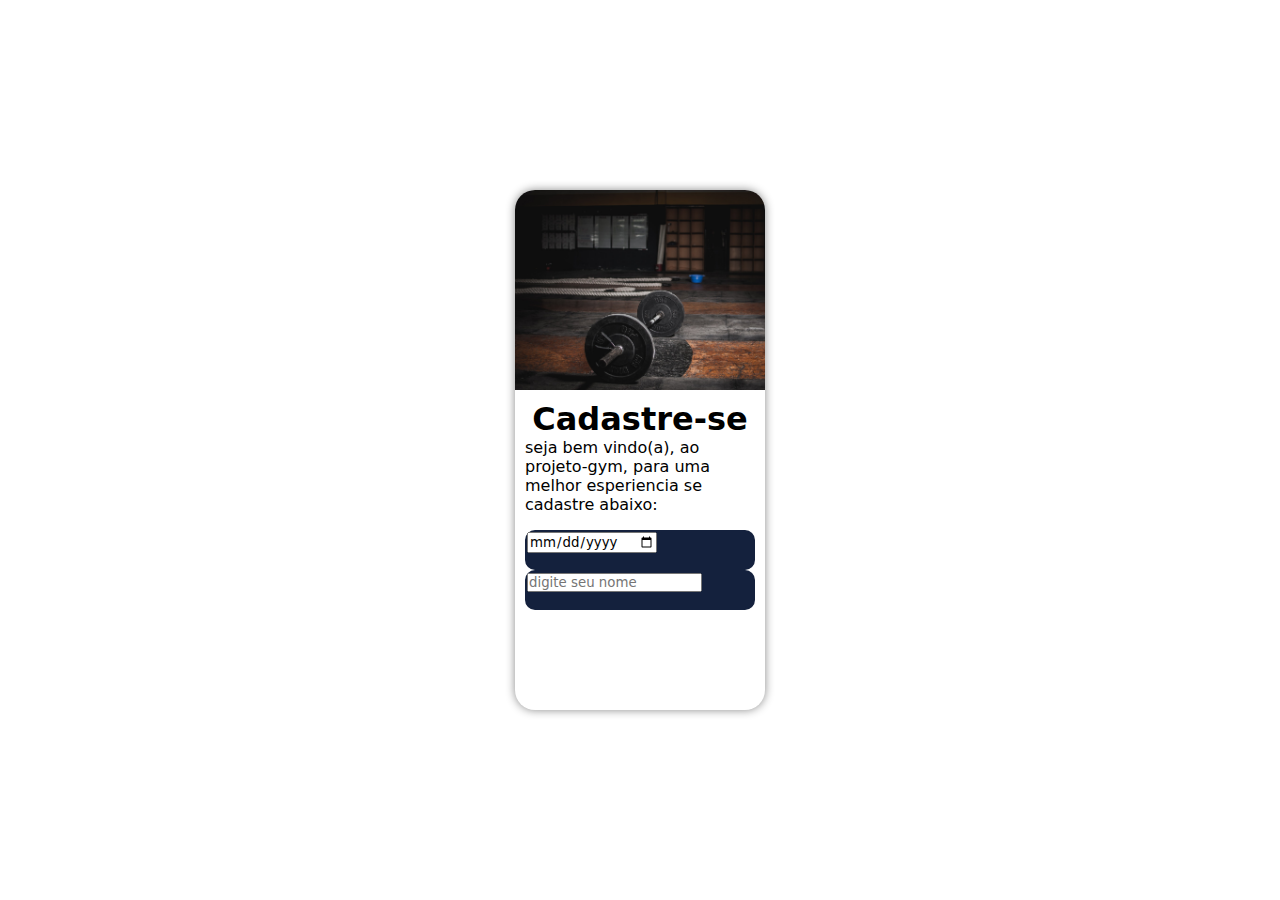
==== index.html @ 298be102 "up" ====
<!DOCTYPE html>
<html lang="pt-br">
<head>
    <meta charset="UTF-8">
    <meta http-equiv="X-UA-Compatible" content="IE=edge">
    <meta name="viewport" content="width=device-width, initial-scale=1.0">
    <title>gym</title>
    <link rel="stylesheet" href="estilos/style.css">
    <link rel="stylesheet" href="estilos/media-query.css">
</head>
<body>
    <main>
        <section id="cadastro">
            <div id="imagem">

            </div>
            <div id="cadastro">
                <h1>Cadastre-se</h1>
                <p>seja bem vindo(a), ao projeto-gym, para uma melhor esperiencia se cadastre abaixo:</p>
                <form action="pag-1.html">
                    <div class="campo">
                        <input type="date" name="data" id="idata" placeholder="digite sua data de nascimento" required>

                    </div>
                    <div class="campo">
                        <input type="nome" name="nome" id="inome" placeholder="digite seu nome" required>
                        <label for="iname"></label>
                    </div>
                </form>

            </div>


        </section>
    </main>
</body>
</html>
---- estilos/style.css ----
@charset "UFT-8";

*{
    font-family: system-ui, -apple-system, BlinkMacSystemFont, 'Segoe UI', Roboto, Oxygen, Ubuntu, Cantarell, 'Open Sans', 'Helvetica Neue', sans-serif;
    padding: 0px;
    margin: 0px;
    box-sizing: border-box;
}

body, html{
    height: 100vh;
    width: 100vw;
}
main{
    position: relative;
    height: 100vh;
    width: 100vw;
}

section#cadastro{
    position: absolute;
    top: 50%;
    left: 50%;
    overflow: hidden;

    background-color: white;
    width: 250px;
    height: 520px;
    border-radius: 20px;
    box-shadow: 0px 0px 10px rgba(0, 0, 0, 0.468);

    transform: translate(-50%, -50%);
    transition: width 0.3s, height 0.3s;
    transition-timing-function: ease;
}

section#cadastro>div#imagem{
    display: block;
    background: url(../imagens/foto-1.jpg) no-repeat;
    background-size: cover;
    height: 200px;
}

section#cadastro>div#cadastro{
    display: block;
    padding: 10px;
}

div#cadastro>h1{
    text-align: center;
    
}
div#cadastro>p{
   margin-bottom: 1em;
}

form>div.campo{
    background-color:#14213d;
    display: block;
    width: 100%;
    height: 40px;
    border: 2px solid #14213d;
    border-radius: 10px;
    margin: 5px, 0px;
}

div.campo>label{
  display: none;
}
---- estilos/media-query.css ----
@charset "UFT-8";
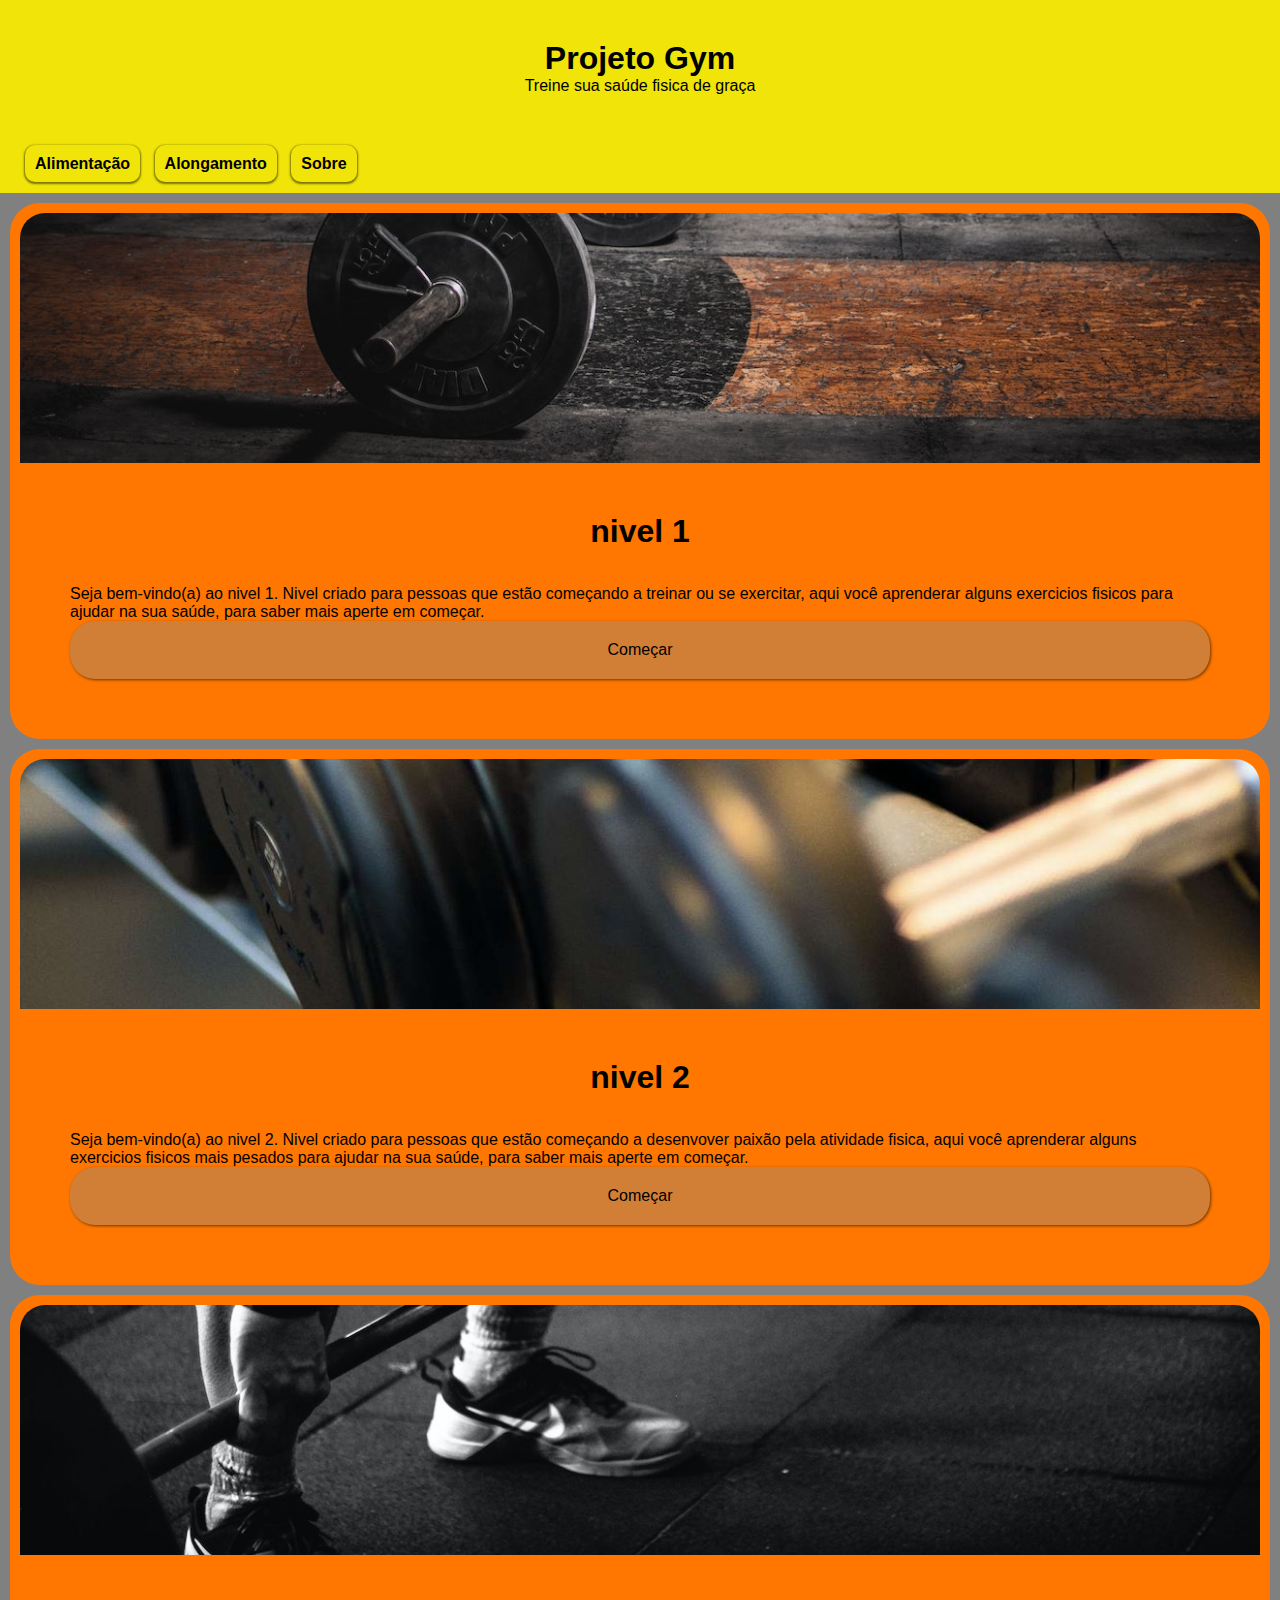
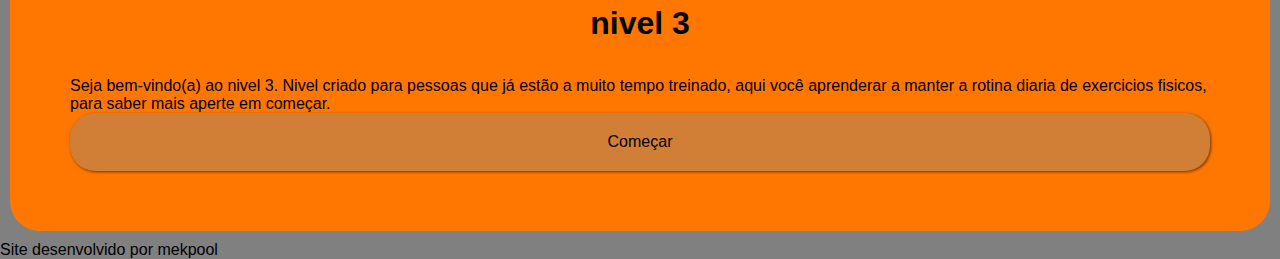
==== commit 9e18e44c: "up" ====
--- a/index.html
+++ b/index.html
@@ -7,31 +7,62 @@
     <title>gym</title>
     <link rel="stylesheet" href="estilos/style.css">
     <link rel="stylesheet" href="estilos/media-query.css">
-</head>
-<body>
+
+    <header>
+        <h1>Projeto Gym</h1>
+        <p>Treine sua saúde fisica de graça</p>
+    </header>
+
+    <nav>
+        <a href="#">Alimentação</a>
+        <a href="#">Alongamento</a>
+        <a href="#">Sobre</a>
+    </nav>
+
+    <main id="boder">
+       <section id="entrada">
+           <div id="imagem-1">
+
+           </div>
+
+           <div id="formulario">
+               <h1>nivel 1</h1>
+               <p>Seja bem-vindo(a) ao nivel 1. Nivel criado para pessoas que estão começando a treinar ou se exercitar, aqui você aprenderar alguns exercicios fisicos para ajudar na sua saúde, para saber mais aperte em começar. </p>
+            <input type="submit" value="Começar"><a href="nivel-1.html"></a>
+            </div>
+       </section>
+    </main>
+
     <main>
-        <section id="cadastro">
-            <div id="imagem">
+        <section id="entrada">
+            <div id="imagem-2">
 
             </div>
-            <div id="cadastro">
-                <h1>Cadastre-se</h1>
-                <p>seja bem vindo(a), ao projeto-gym, para uma melhor esperiencia se cadastre abaixo:</p>
-                <form action="pag-1.html">
-                    <div class="campo">
-                        <input type="date" name="data" id="idata" placeholder="digite sua data de nascimento" required>
+            <div id="formulario">
+                <h1>nivel 2</h1>
+                <p>Seja bem-vindo(a) ao nivel 2. Nivel criado para pessoas que estão começando a desenvover paixão pela atividade fisica, aqui você aprenderar alguns exercicios fisicos mais pesados para ajudar na sua saúde, para saber mais aperte em começar. </p>
+                <input type="submit" value="Começar"><a href="nivel-2.html"></a>
+                
+            </div>
+        </section>
+    
+    </main>
+    
+    <main>
+       <section id="entrada">
+        <div id="imagem-3">
 
-                    </div>
-                    <div class="campo">
-                        <input type="nome" name="nome" id="inome" placeholder="digite seu nome" required>
-                        <label for="iname"></label>
-                    </div>
-                </form>
+        </div>
+        <div id="formulario">
+            <h1>nivel 3</h1>
+            <p>Seja bem-vindo(a) ao nivel 3. Nivel criado para pessoas que já estão a muito tempo treinado, aqui você aprenderar a manter a rotina diaria de exercicios fisicos, para saber mais aperte em começar. </p>
+            <input type="submit" value="Começar"><a href="nivel-3.html"></a>
+        </div>
+       </section>
+    </main>
 
-            </div>
+    <footer>
+        <p>Site desenvolvido por mekpool</p>
+    </footer>
 
 
-        </section>
-    </main>
-</body>
-</html>--- a/estilos/style.css
+++ b/estilos/style.css
@@ -1,69 +1,95 @@
 @charset "UFT-8";
-
 *{
-    font-family: system-ui, -apple-system, BlinkMacSystemFont, 'Segoe UI', Roboto, Oxygen, Ubuntu, Cantarell, 'Open Sans', 'Helvetica Neue', sans-serif;
+    font-family: Arial, Helvetica, sans-serif;
+    margin: 0px;
     padding: 0px;
-    margin: 0px;
-    box-sizing: border-box;
 }
 
-body, html{
-    height: 100vh;
-    width: 100vw;
-}
-main{
-    position: relative;
-    height: 100vh;
-    width: 100vw;
+body,html{
+    background-color: gray;
 }
 
-section#cadastro{
-    position: absolute;
-    top: 50%;
-    left: 50%;
-    overflow: hidden;
-
-    background-color: white;
-    width: 250px;
-    height: 520px;
-    border-radius: 20px;
-    box-shadow: 0px 0px 10px rgba(0, 0, 0, 0.468);
-
-    transform: translate(-50%, -50%);
-    transition: width 0.3s, height 0.3s;
-    transition-timing-function: ease;
+header{
+    background-color: rgb(240, 228, 8);
+    text-align: center;
+    padding: 40px;
 }
 
-section#cadastro>div#imagem{
+nav{ 
+    background-color: rgb(240, 228, 8);
+    padding: 20px;
+}
+
+nav>a{
+    padding: 10px;
+    margin: 5px;
+    text-decoration: none;
+    box-shadow: 0px 1px 2px 1px rgba(0, 0, 0, 0.496);
+    border-radius: 10px;
+    font-weight: bolder;
+    color: black;
+}
+
+nav>a:hover{
+  background-color: rgb(176, 164, 35);
+}
+
+
+main{
+    background-color: rgb(255, 119, 0);
+    padding: 10px;
+    margin: 10px;
+    border-radius: 30px;
+}
+
+section#entrada>div#imagem-1{
     display: block;
     background: url(../imagens/foto-1.jpg) no-repeat;
+    height: 250px;
     background-size: cover;
-    height: 200px;
+    background-position: bottom;
+    border-radius: 25px 25px 0px 0px;
 }
 
-section#cadastro>div#cadastro{
+section#entrada>div#imagem-2{
     display: block;
-    padding: 10px;
+    background: url(../imagens/foto-2.jpg);
+    height: 250px;
+    background-size: cover;
+    background-position: bottom left;
+    border-radius: 25px 25px 0px 0px;
 }
 
-div#cadastro>h1{
-    text-align: center;
-    
-}
-div#cadastro>p{
-   margin-bottom: 1em;
+section#entrada>div#imagem-3{
+    display: block;
+    background: url(../imagens/foto-3.jpg);
+    height: 250px;
+    background-size: cover;
+    background-position: bottom;
+    border-radius: 25px 25px 0px 0px;
 }
 
-form>div.campo{
-    background-color:#14213d;
+section#entrada>div#formulario{
     display: block;
-    width: 100%;
-    height: 40px;
-    border: 2px solid #14213d;
-    border-radius: 10px;
-    margin: 5px, 0px;
+    padding: 50px;
 }
 
-div.campo>label{
-  display: none;
-}+div#formulario>h1{
+    text-align: center;
+    margin-bottom: 35px;
+}
+
+div#formulario>input{
+    background-color: #d17e37;
+    padding: 20px;
+    height: 100%;
+    width: 100%;
+    border: 0px;
+    border-radius: 25px;
+    font-size: 1em;
+    box-shadow: 1px 1px 3px 0px rgba(0, 0, 0, 0.557);
+}
+
+div#formulario>input:hover{
+    background-color: #fe5d18;
+}
--- a/estilos/media-query.css
+++ b/estilos/media-query.css
@@ -1 +1,36 @@
-@charset "UFT-8";+@charset "UFT-8";
+
+/*telas medias*/
+@media screen and (min-width:768px) and (max-width:992px) {
+    
+    body{
+        background-image: linear-gradient(to top, green, yellow );
+    }
+
+
+    section#entrada{
+        width: 65vw;
+        height: 82vh;
+    }
+
+    section#entrada>div#imagem-1{
+        float: left;
+        width: 720px;
+        
+    }
+
+    section#entrada>div#formulario{
+        width: 100%;
+    }
+
+    div#formulario>input{
+       text-align: center;
+    }
+
+}
+
+
+/*telas grandes*/
+@media  screen and (min-width: 992px) {
+    
+}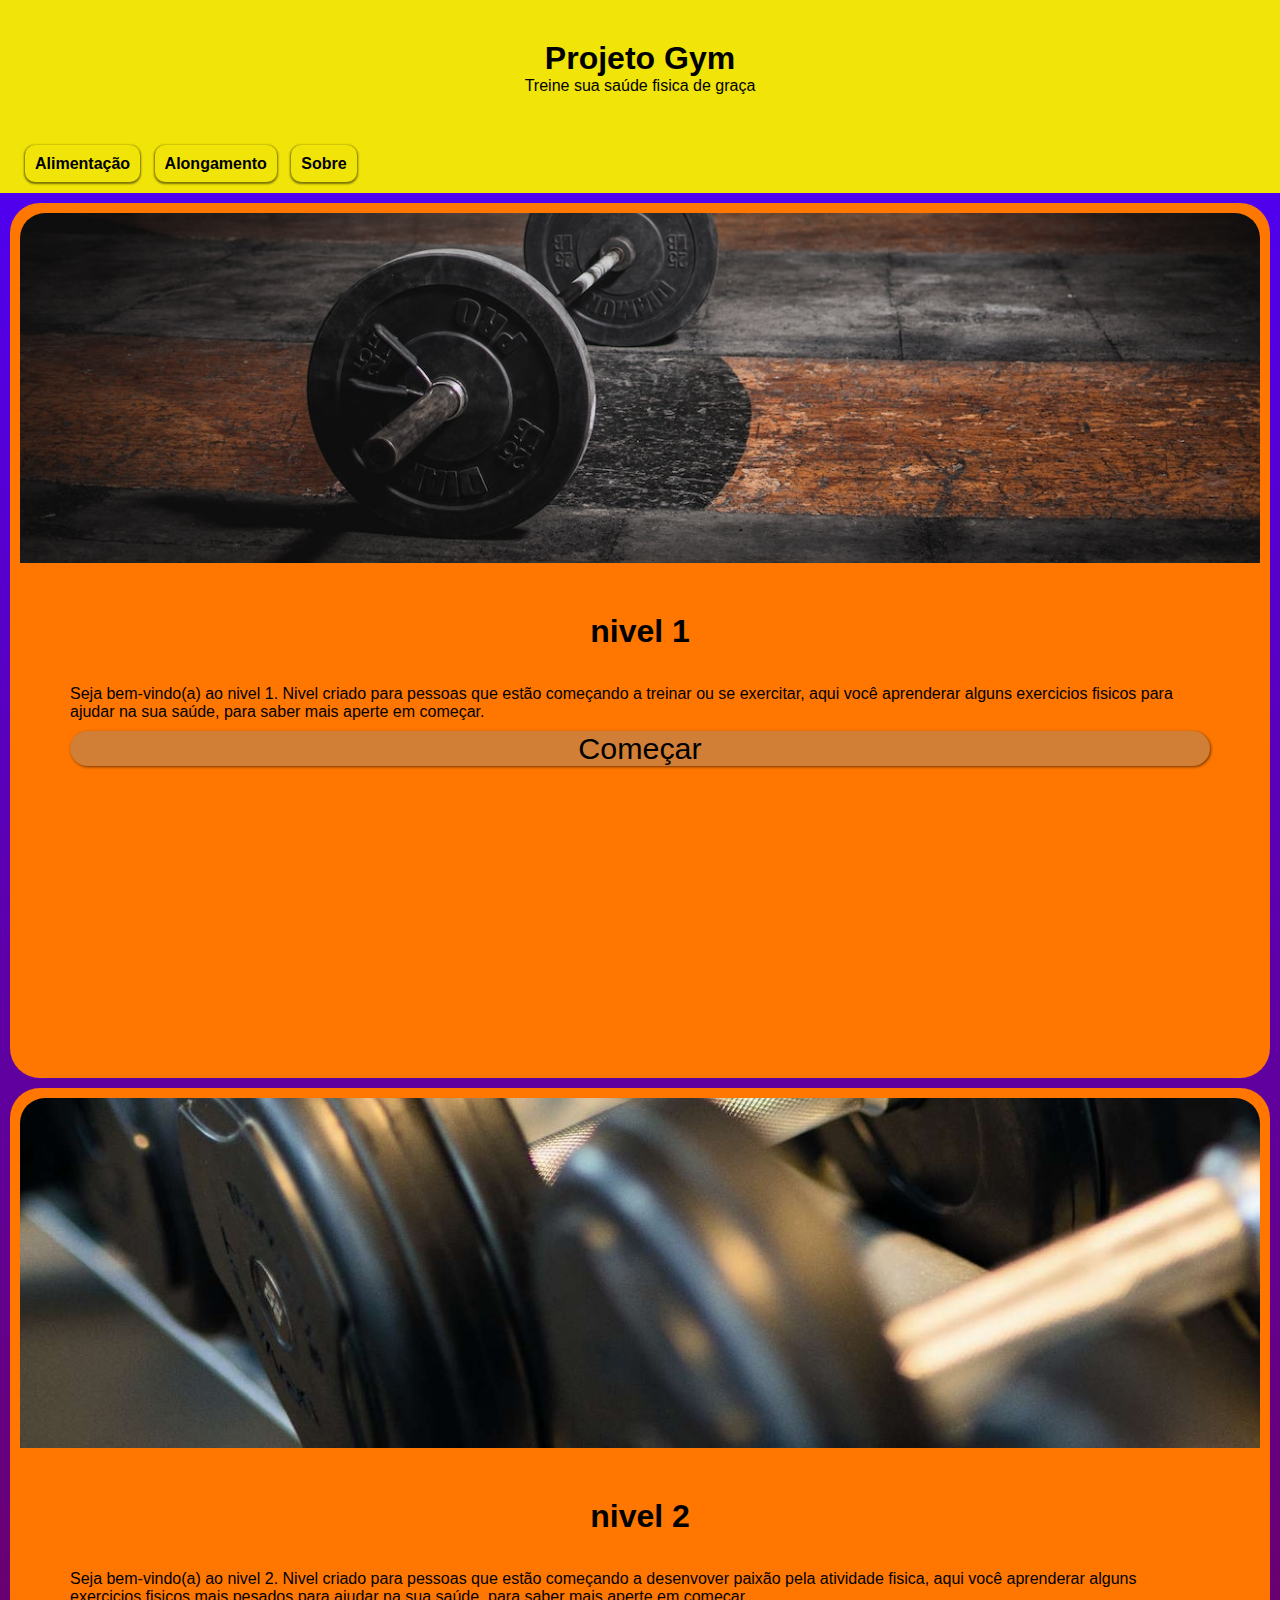
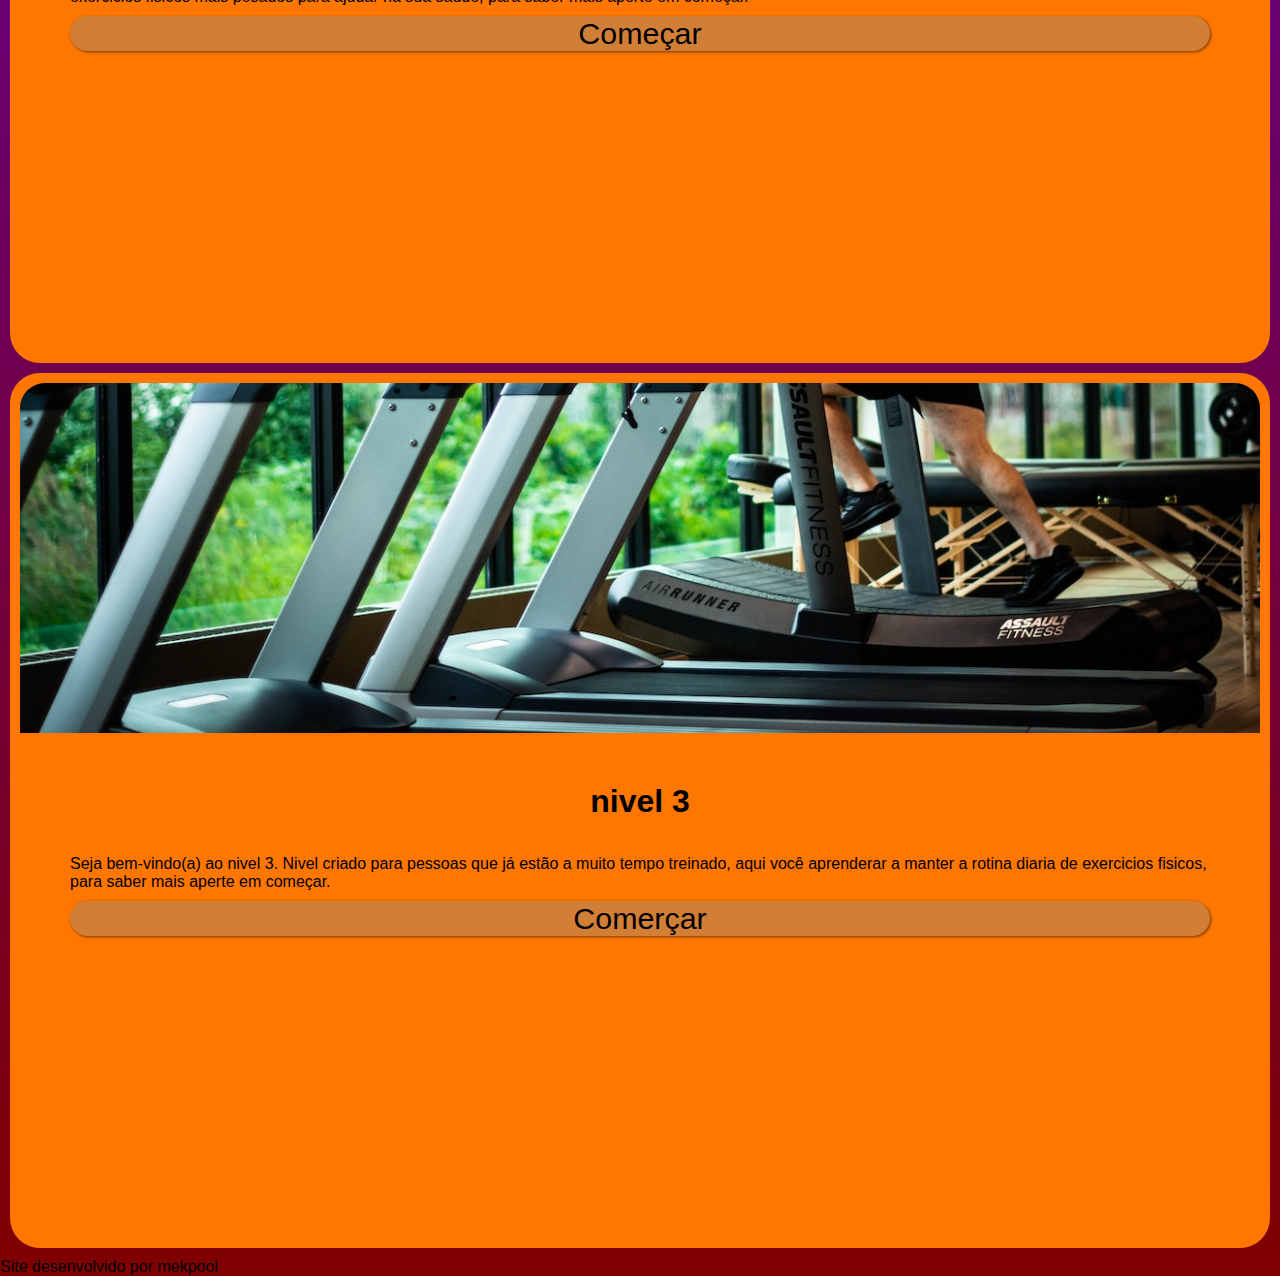
==== commit 97c44bfd: "up" ====
--- a/index.html
+++ b/index.html
@@ -14,9 +14,9 @@
     </header>
 
     <nav>
-        <a href="#">Alimentação</a>
-        <a href="#">Alongamento</a>
-        <a href="#">Sobre</a>
+        <a href="alimentação.html">Alimentação</a>
+        <a href="alongamento.html">Alongamento</a>
+        <a href="sobre.html">Sobre</a>
     </nav>
 
     <main id="boder">
@@ -28,7 +28,7 @@
            <div id="formulario">
                <h1>nivel 1</h1>
                <p>Seja bem-vindo(a) ao nivel 1. Nivel criado para pessoas que estão começando a treinar ou se exercitar, aqui você aprenderar alguns exercicios fisicos para ajudar na sua saúde, para saber mais aperte em começar. </p>
-            <input type="submit" value="Começar"><a href="nivel-1.html"></a>
+            <a href="nivel-1.html" class="botao">Começar</a>
             </div>
        </section>
     </main>
@@ -41,7 +41,7 @@
             <div id="formulario">
                 <h1>nivel 2</h1>
                 <p>Seja bem-vindo(a) ao nivel 2. Nivel criado para pessoas que estão começando a desenvover paixão pela atividade fisica, aqui você aprenderar alguns exercicios fisicos mais pesados para ajudar na sua saúde, para saber mais aperte em começar. </p>
-                <input type="submit" value="Começar"><a href="nivel-2.html"></a>
+                <a href="nivel-2.html" class="botao">Começar</a>
                 
             </div>
         </section>
@@ -56,7 +56,7 @@
         <div id="formulario">
             <h1>nivel 3</h1>
             <p>Seja bem-vindo(a) ao nivel 3. Nivel criado para pessoas que já estão a muito tempo treinado, aqui você aprenderar a manter a rotina diaria de exercicios fisicos, para saber mais aperte em começar. </p>
-            <input type="submit" value="Começar"><a href="nivel-3.html"></a>
+            <a href="nivel-3.html" class="botao">Comerçar</a>
         </div>
        </section>
     </main>
--- a/estilos/style.css
+++ b/estilos/style.css
@@ -62,7 +62,7 @@
 
 section#entrada>div#imagem-3{
     display: block;
-    background: url(../imagens/foto-3.jpg);
+    background: url(../imagens/foto-4.jpg);
     height: 250px;
     background-size: cover;
     background-position: bottom;
@@ -79,17 +79,20 @@
     margin-bottom: 35px;
 }
 
-div#formulario>input{
+div#formulario>a.botao{
+    display: block;
+    text-align: center;
+    font-size: 1.5em;
+    width: 100%;
+    height: 40%;
+    margin-top: 10px;
     background-color: #d17e37;
-    padding: 20px;
-    height: 100%;
-    width: 100%;
-    border: 0px;
+    color: black;
+    box-shadow:1px 1px 3px 0px rgba(0, 0, 0, 0.557) ;
     border-radius: 25px;
-    font-size: 1em;
-    box-shadow: 1px 1px 3px 0px rgba(0, 0, 0, 0.557);
+    text-decoration: none;
 }
 
-div#formulario>input:hover{
+div#formulario>a:hover{
     background-color: #fe5d18;
 }
--- a/estilos/media-query.css
+++ b/estilos/media-query.css
@@ -9,28 +9,71 @@
 
 
     section#entrada{
-        width: 65vw;
-        height: 82vh;
+        width: 83vw;
+        height: 75vh;
     }
 
     section#entrada>div#imagem-1{
         float: left;
-        width: 720px;
+        width: 93.4vw;
+        height: 280px;
         
     }
+
+    section#entrada>div#imagem-2{
+        float: left;
+        width: 93.4vw;
+        height: 280px;
+        
+    }
+
+    section#entrada>div#imagem-3{
+        float: left;
+        width: 93.4vw;
+        background-position: bottom;
+        height: 280px;
+        
+    }
+
+    
 
     section#entrada>div#formulario{
         width: 100%;
     }
 
-    div#formulario>input{
-       text-align: center;
+    div#formulario>a.botao{
+        font-size: 1.8em;
     }
+}
 
-}
+
 
 
 /*telas grandes*/
 @media  screen and (min-width: 992px) {
+    body{
+        background-image: linear-gradient(to top, rgb(128, 0, 0), rgb(76, 0, 255) );
+    }
+
+    section#entrada{
+        height: 95vh;
+    }
+
+    section#entrada>div#imagem-1{
+       height: 350px;
+
+    }
+    section#entrada>div#imagem-2{
+        height: 350px;
+
+    }
+    section#entrada>div#imagem-3{
+        height: 350px;
+
+    }
+
+    div#formulario>a.botao{
+        font-size: 1.9em;
+    }
     
 }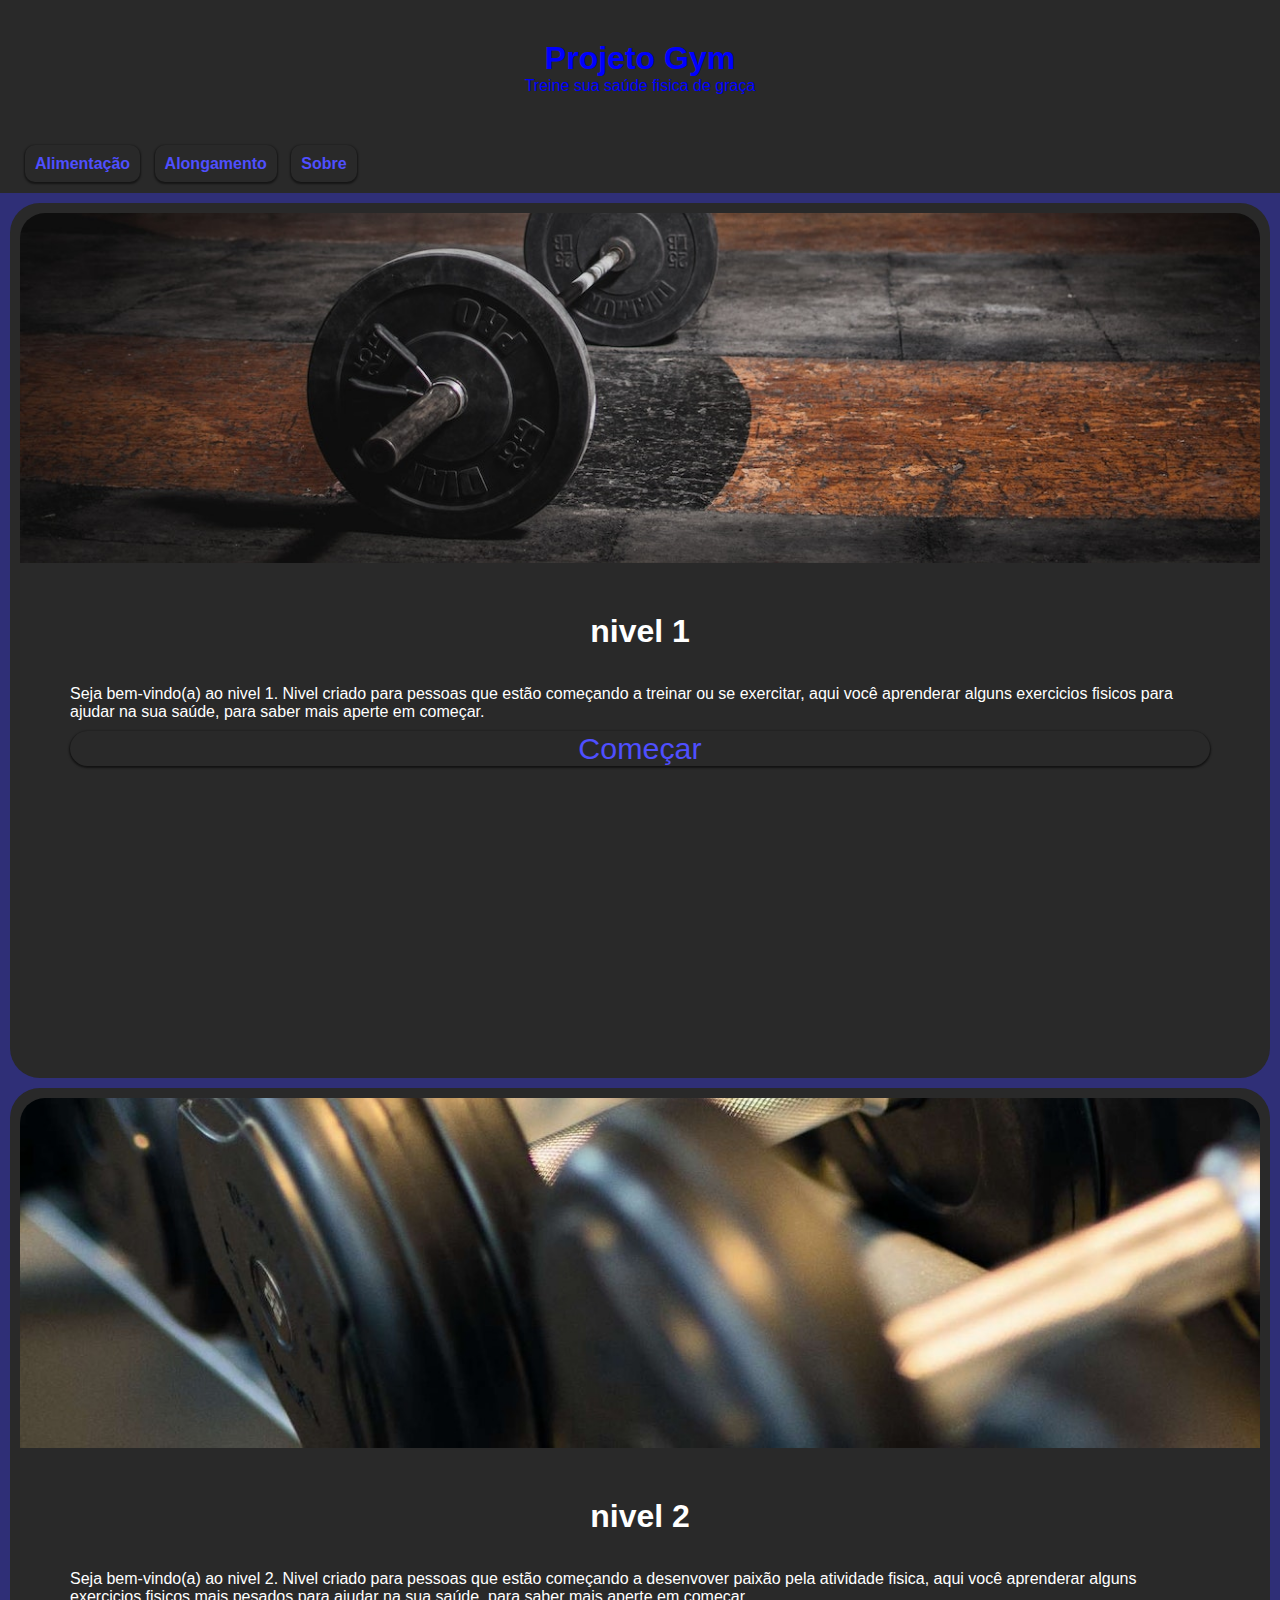
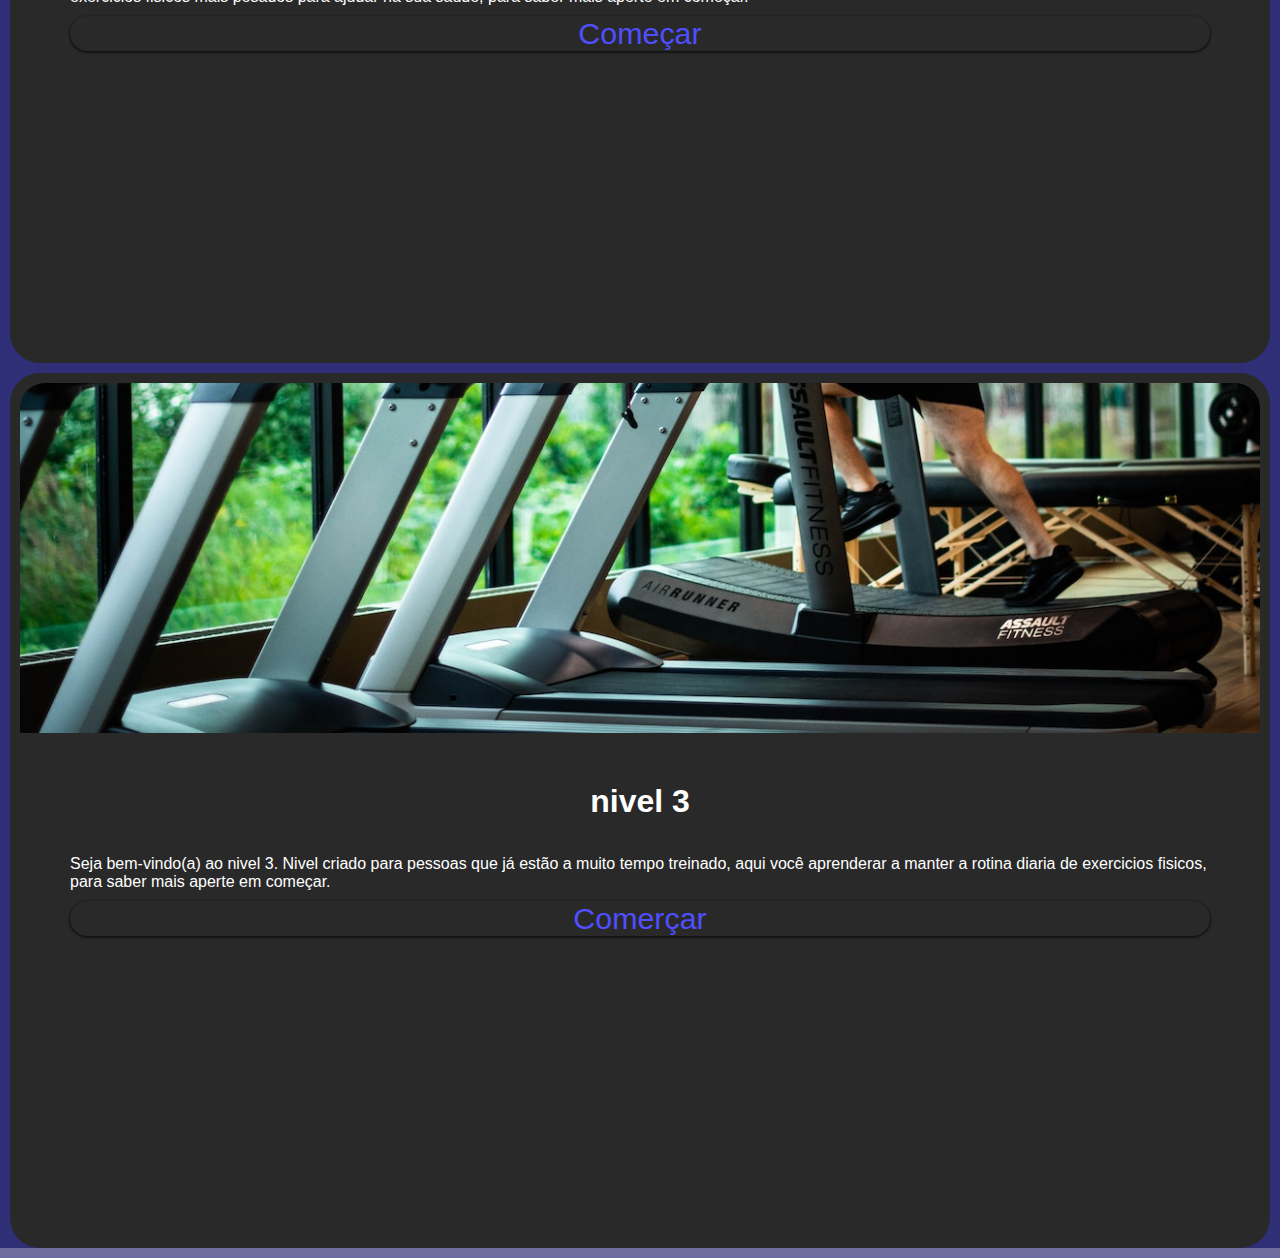
==== commit 2fcc99b8: "up" ====
--- a/index.html
+++ b/index.html
@@ -61,8 +61,5 @@
        </section>
     </main>
 
-    <footer>
-        <p>Site desenvolvido por mekpool</p>
-    </footer>
 
 
--- a/estilos/style.css
+++ b/estilos/style.css
@@ -6,17 +6,25 @@
 }
 
 body,html{
-    background-color: gray;
+    background-color:  rgba(3, 3, 91, 0.586);
 }
 
 header{
-    background-color: rgb(240, 228, 8);
+    background-color: rgb(41, 41, 41);
     text-align: center;
     padding: 40px;
 }
 
+header>h1{
+    color: blue;
+}
+
+header>p{
+    color: blue;
+}
+
 nav{ 
-    background-color: rgb(240, 228, 8);
+    background-color:  rgb(41, 41, 41);
     padding: 20px;
 }
 
@@ -27,19 +35,27 @@
     box-shadow: 0px 1px 2px 1px rgba(0, 0, 0, 0.496);
     border-radius: 10px;
     font-weight: bolder;
-    color: black;
+    color:rgb(79, 79, 255);
 }
 
 nav>a:hover{
-  background-color: rgb(176, 164, 35);
+  background-color: rgba(0, 0, 43, 0.646);
 }
 
 
 main{
-    background-color: rgb(255, 119, 0);
+    background-color: rgb(41, 41, 41);
     padding: 10px;
     margin: 10px;
     border-radius: 30px;
+}
+
+div#formulario>h1{
+    color: white;
+}
+
+div#formulario>p{
+    color: white;
 }
 
 section#entrada>div#imagem-1{
@@ -77,6 +93,7 @@
 div#formulario>h1{
     text-align: center;
     margin-bottom: 35px;
+   
 }
 
 div#formulario>a.botao{
@@ -86,13 +103,13 @@
     width: 100%;
     height: 40%;
     margin-top: 10px;
-    background-color: #d17e37;
-    color: black;
-    box-shadow:1px 1px 3px 0px rgba(0, 0, 0, 0.557) ;
+    background-color:  rgb(41, 41, 41);
+    color: rgb(79, 79, 255);
+    box-shadow:0px 1px 2px 1px rgba(0, 0, 0, 0.557) ;
     border-radius: 25px;
     text-decoration: none;
 }
 
 div#formulario>a:hover{
-    background-color: #fe5d18;
+    background-color: rgba(6, 6, 22, 0.39);
 }
--- a/estilos/media-query.css
+++ b/estilos/media-query.css
@@ -4,7 +4,7 @@
 @media screen and (min-width:768px) and (max-width:992px) {
     
     body{
-        background-image: linear-gradient(to top, green, yellow );
+       background-color:  rgba(3, 3, 91, 0.586);
     }
 
 
@@ -52,7 +52,7 @@
 /*telas grandes*/
 @media  screen and (min-width: 992px) {
     body{
-        background-image: linear-gradient(to top, rgb(128, 0, 0), rgb(76, 0, 255) );
+        background-color:  rgba(3, 3, 91, 0.586);
     }
 
     section#entrada{
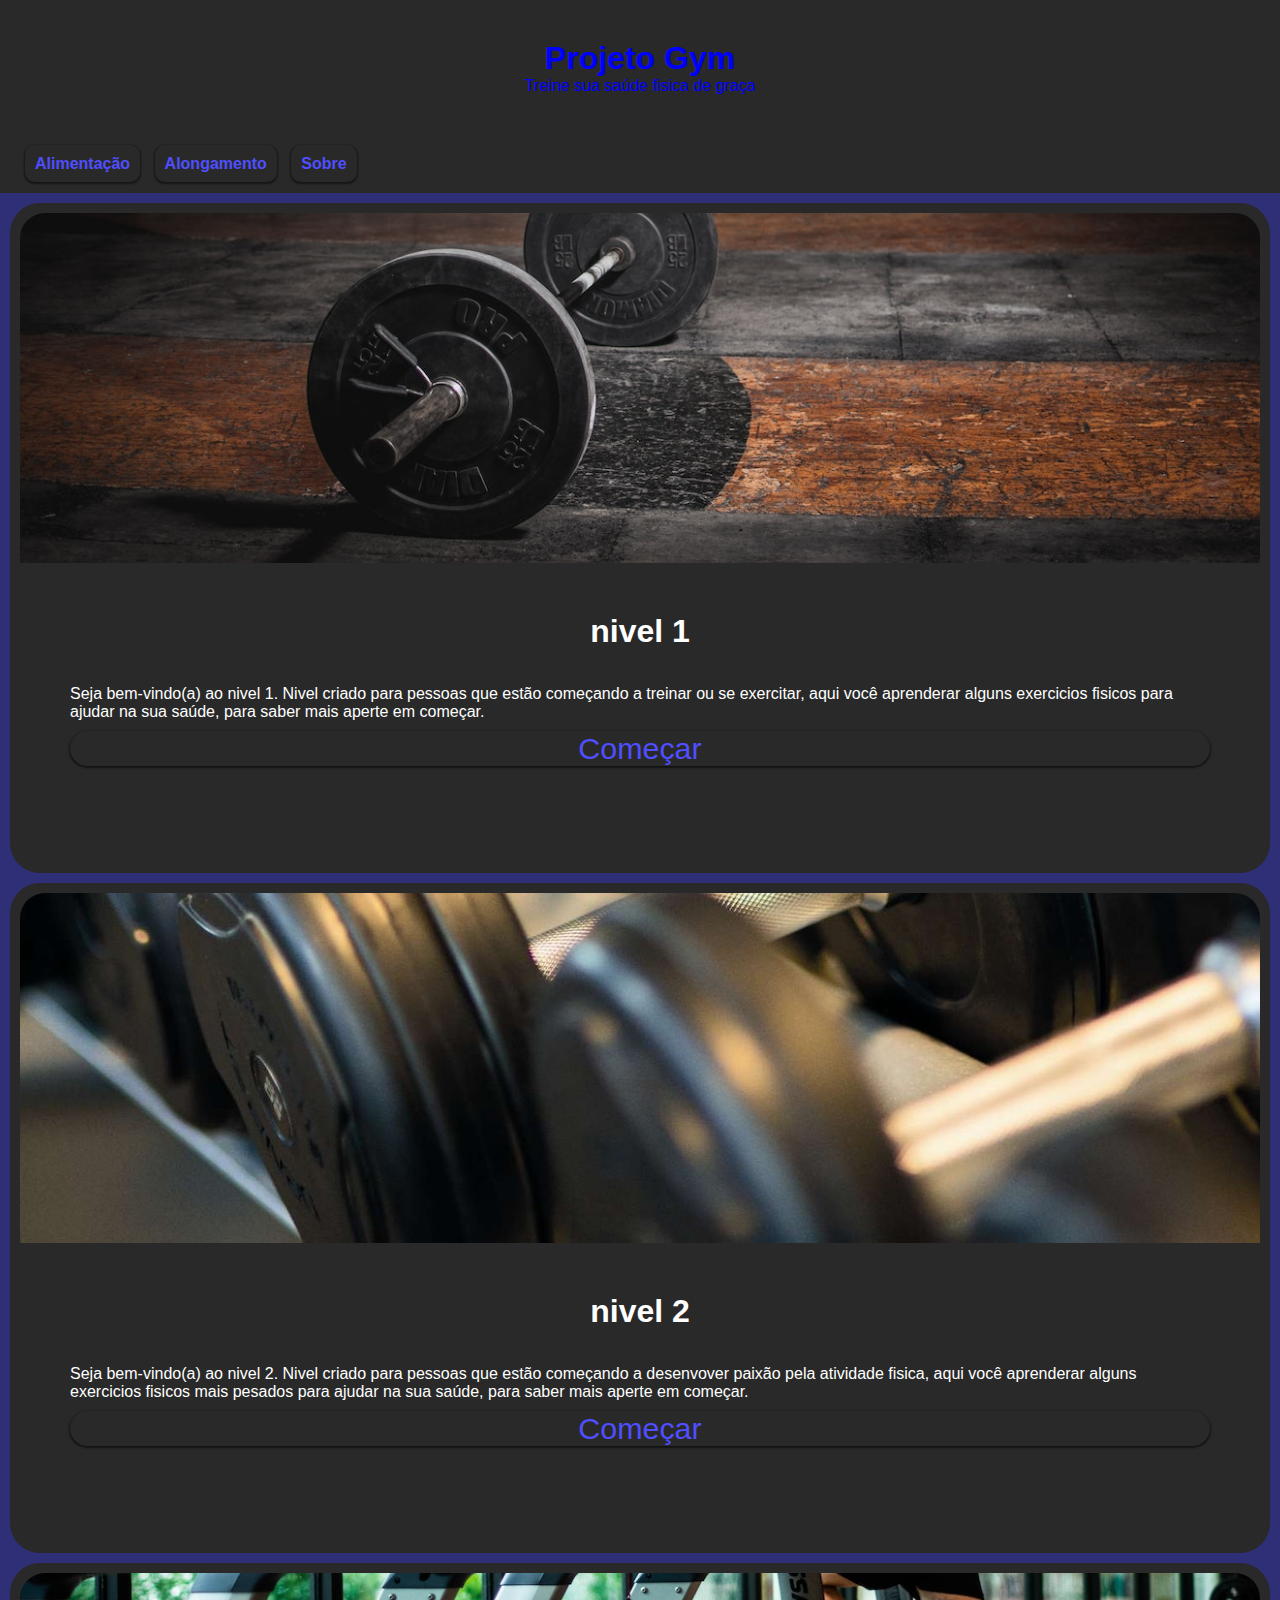
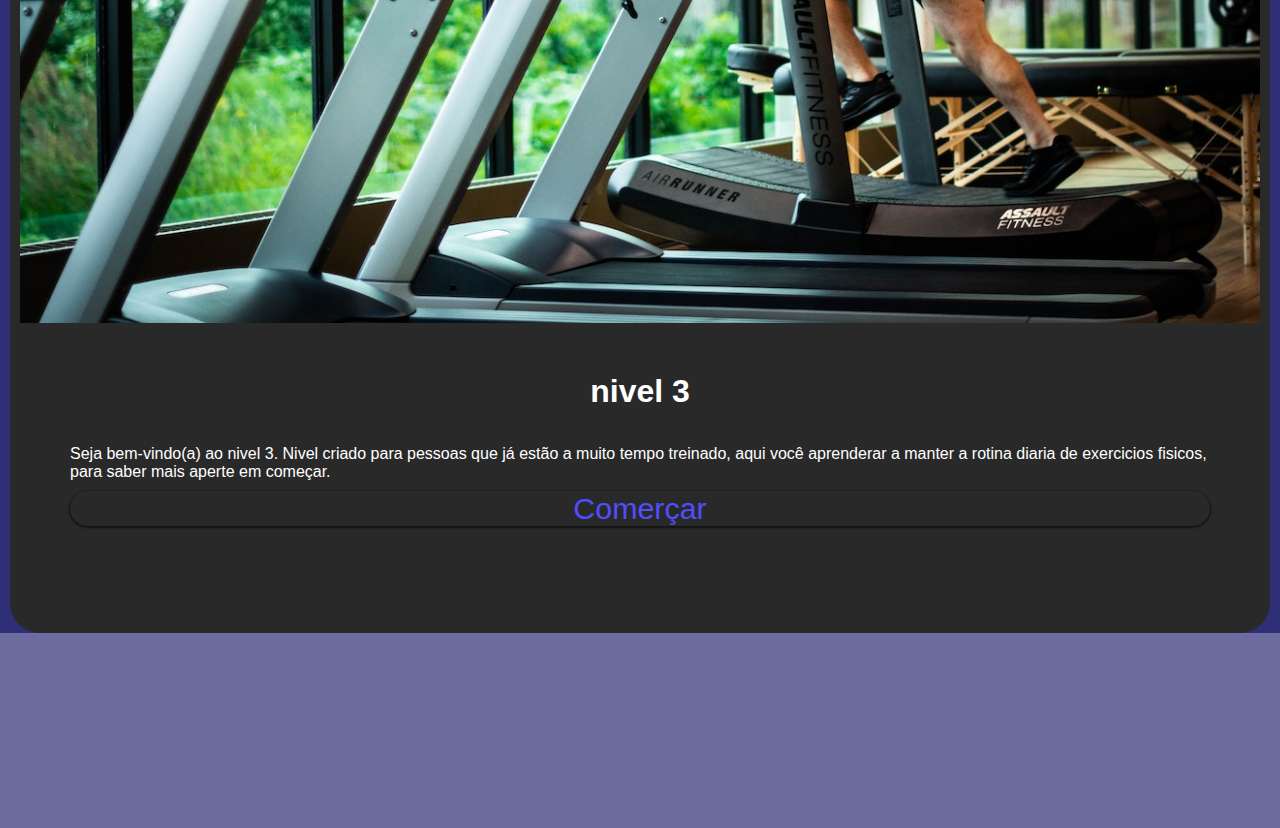
==== commit 35c5000b: "up" ====
--- a/index.html
+++ b/index.html
@@ -5,8 +5,9 @@
     <meta http-equiv="X-UA-Compatible" content="IE=edge">
     <meta name="viewport" content="width=device-width, initial-scale=1.0">
     <title>gym</title>
-    <link rel="stylesheet" href="estilos/style.css">
+    <link rel="stylesheet" href="estilos/style.css" media="all">
     <link rel="stylesheet" href="estilos/media-query.css">
+    <link rel="stylesheet" href="estilos/paisagem-2.css" media="screen and (orientation: landscape)">
 
     <header>
         <h1>Projeto Gym</h1>
--- a/estilos/style.css
+++ b/estilos/style.css
@@ -1,4 +1,7 @@
 @charset "UFT-8";
+
+/*configurações gerais*/
+
 *{
     font-family: Arial, Helvetica, sans-serif;
     margin: 0px;
--- a/estilos/paisagem-2.css
+++ b/estilos/paisagem-2.css
@@ -0,0 +1,11 @@
+@charset "UFT-8";
+
+/*tela principal ajuste para da no celuler deitado*/
+
+main{
+    background-color: rgb(41, 41, 41);;
+    padding: 10px;
+    margin: 10px;
+    border-radius: 30px;
+    height: 650px;
+}